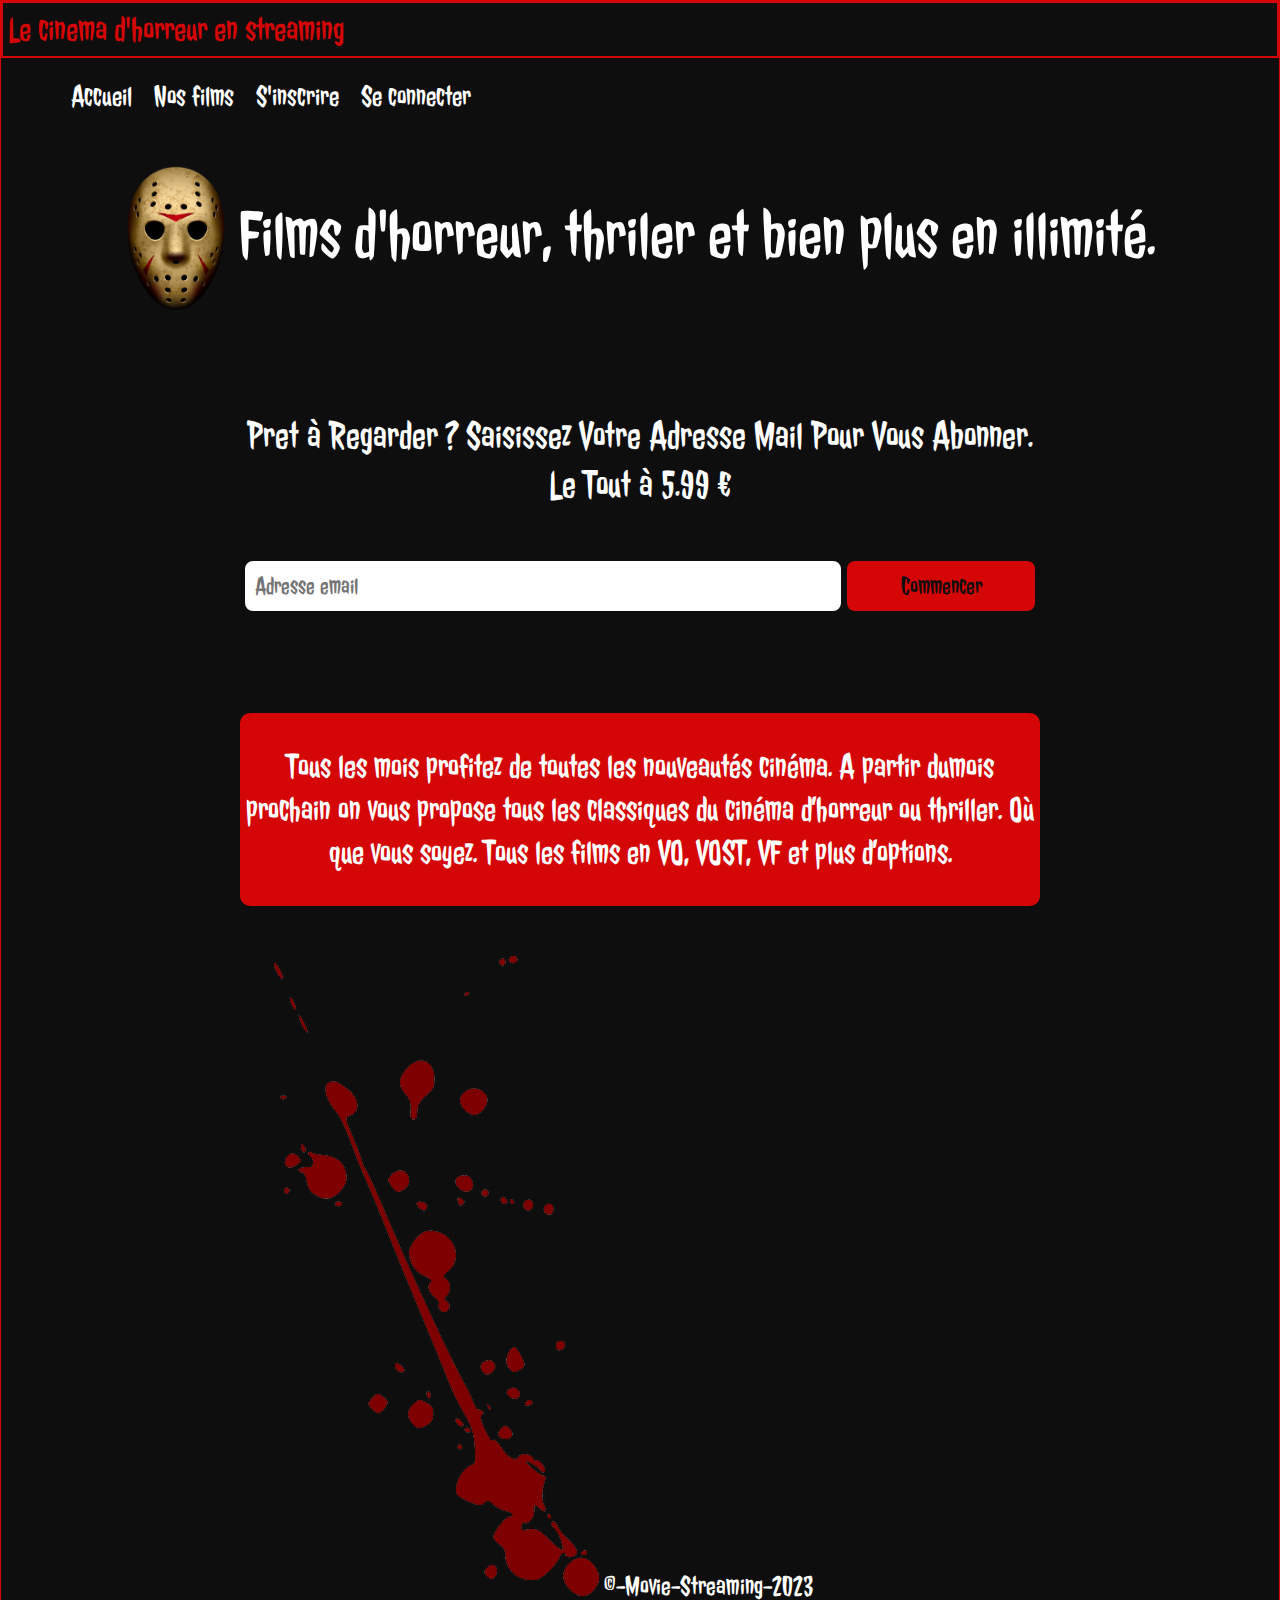
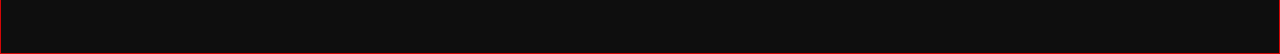
==== connection.html @ 793fb9a8 "[ADD] projet streaming horror index page" ====
<!DOCTYPE html>
<html lang="fr">

<head>
    <meta charset="UTF-8">
    <meta name="viewport" content="width=device-width, initial-scale=1.0">
    <title>Le Ciné d'horreur en streaming</title>    
    <link href="https://fonts.googleapis.com/css?family=Jolly+Lodger&display=swap" rel="stylesheet"/>
    <link href="https://fonts.googleapis.com/css?family=Fenix&display=swap" rel="stylesheet"/>
    <link href="./css/main.css" rel="stylesheet" />
</head>
<body>
    <section class="top">
        <p>Le cinema d'horreur en streaming</p>
    </section>
    <nav>
        <ul>
            <li><a href="index.html">Accueil</a></li>
            <li><a href="films.html">Nos films</a></li>
            <li><a href="instription.html">S'inscrire</a></li>
            <li><a href="connection.html">Se connecter</a></li>
        </ul>
    </nav>
    <header>
        <h1>
            <img class="logo" src="./asset/jason.png" alt="logo_jason">
            Films d'horreur, thriler et bien plus en illimité.
        </h1>
    </header>
    <main>
        <section>
            <h2>
                Pret à Regarder ? Saisissez Votre Adresse Mail Pour Vous Abonner.<br>Le Tout à 5.99 €
            </h2>
            <form action="index.php" method="post">
                <input class="email" type="email" name="email" id="email" placeholder="Adresse email">
                <input class="start" type="submit" value="Commencer">
            </form>
            <section class="description">
                <p>
                    Tous les mois profitez de toutes les nouveautés cinéma. A partir dumois prochain on vous propose tous les classiques du cinéma d’horreur ou
                    thriller. Où que vous soyez. Tous les films en VO, VOST, VF et plus d’options.
                </p>
            </section>
        </section>
    </main>
    <footer>
        <p><img class="blo" src="./asset/blood.png" alt="logo_blood">
            &copy;-Movie-Streaming-2023</p>
    </footer>
</body>
</html>
---- css/main.css ----
@import url('./reset.css');

:root{
    --color-primary:rgba(14,14,14,1);
    --color-font: rgba(255,255,255,1);
    --color-border:  rgba(212,6,6,1);
}

body {
    background-color: var(--color-primary);
    color: var(--color-font);
    font-family: 'Jolly Lodger', Regular;
    border: 0.1rem solid var(--color-border);
}

section.top{
    display: block;
    background-color: var(--color-primary);
    border: 0.2rem solid var(--color-border);
    width: 100%;
}

section.top p{
    text-align: left;
    margin: 0.5rem;
    font-size: 3.5rem;
    color: var(--color-border);
}

nav {
    padding: 1rem;
    margin-left: 5rem;
}

nav ul li{
    display: inline-block;
    margin: 1rem;
}

nav ul li a{
    color: var(--color-nav);
    font-size: 3rem;
    text-decoration: none;
}

.logo {
    width: 10rem;
    height: auto;
}

header {
    text-align: center;
    margin: 3rem;
    margin-bottom: 10rem;
}

header h1 {
    font-size: 7rem;
}

main {
    max-width: 80rem;
    margin-left: auto;
    margin-right: auto;
}

h2 {
    text-align: center;
    font-size: 4rem;
}

form{
    margin: 5rem 0;
    width: 100%;
}

form label{
    display: block;
    font-size: 2.6rem;
}

form input{
    background-color: rgba(0,0,0,0);
    border: 0.2rem solid var(--color-primary);
    font-family: 'Jolly Lodger', Regular;
    width: 100%;
    padding: 1rem;
    color: var(--color-font-secondary);
    font-size: 2.5rem;
}

form input.email {
    width: 75%;
    background-color: var(--color-font);
    border-radius: 10px;
    color: rgba(14,14,14,1);
}

form input.start {
    background-color: var(--color-border);
    border: 0.2rem solid;
    border-radius: 10px;
    font-size: 2.5rem;
    font-family: 'Jolly Lodger', Regular;
    width: 24%;
    padding: 1rem;
    margin-bottom: 5rem;
    color: rgba(14,14,14,1);
}

form select {
    background-color: rgba(0,0,0,0);
    border: 0.2rem solid var(--color-border);
    font-family: 'Jolly Lodger', Regular;
    width: 100%;
    padding: 1rem;
    color: var(--color-font-secondary);
    font-size: 2.5rem;
}

form input.valider {
    background-color: var(--color-font);
    border: 0.2rem solid var(--color-font);
    font-size: 2.5rem;
    font-family: 'Jolly Lodger', Regular;
    margin-left: auto;
    margin-right: auto;
    width: 25%;
    padding: 1rem;
    color: #fff;
}

section.description{
    margin-left: auto;
    margin-right: auto;
    display: block;
    border-radius: 10px;
    background-color: var(--color-border);
    border: 0.2rem solid var(--color-border);
    width: 100%;
}

section form{
    text-align: center;
}

section p{
    text-align: center;
    margin: 3rem 0;
    font-size: 3.5rem;
}

li{
    display: inline-block;
}

footer {
    text-align: center;
    margin-right: 15%;
    padding: 5rem;
}

footer p {
    font-size: 2.8rem;
}

footer p img {
    vertical-align: left;
}
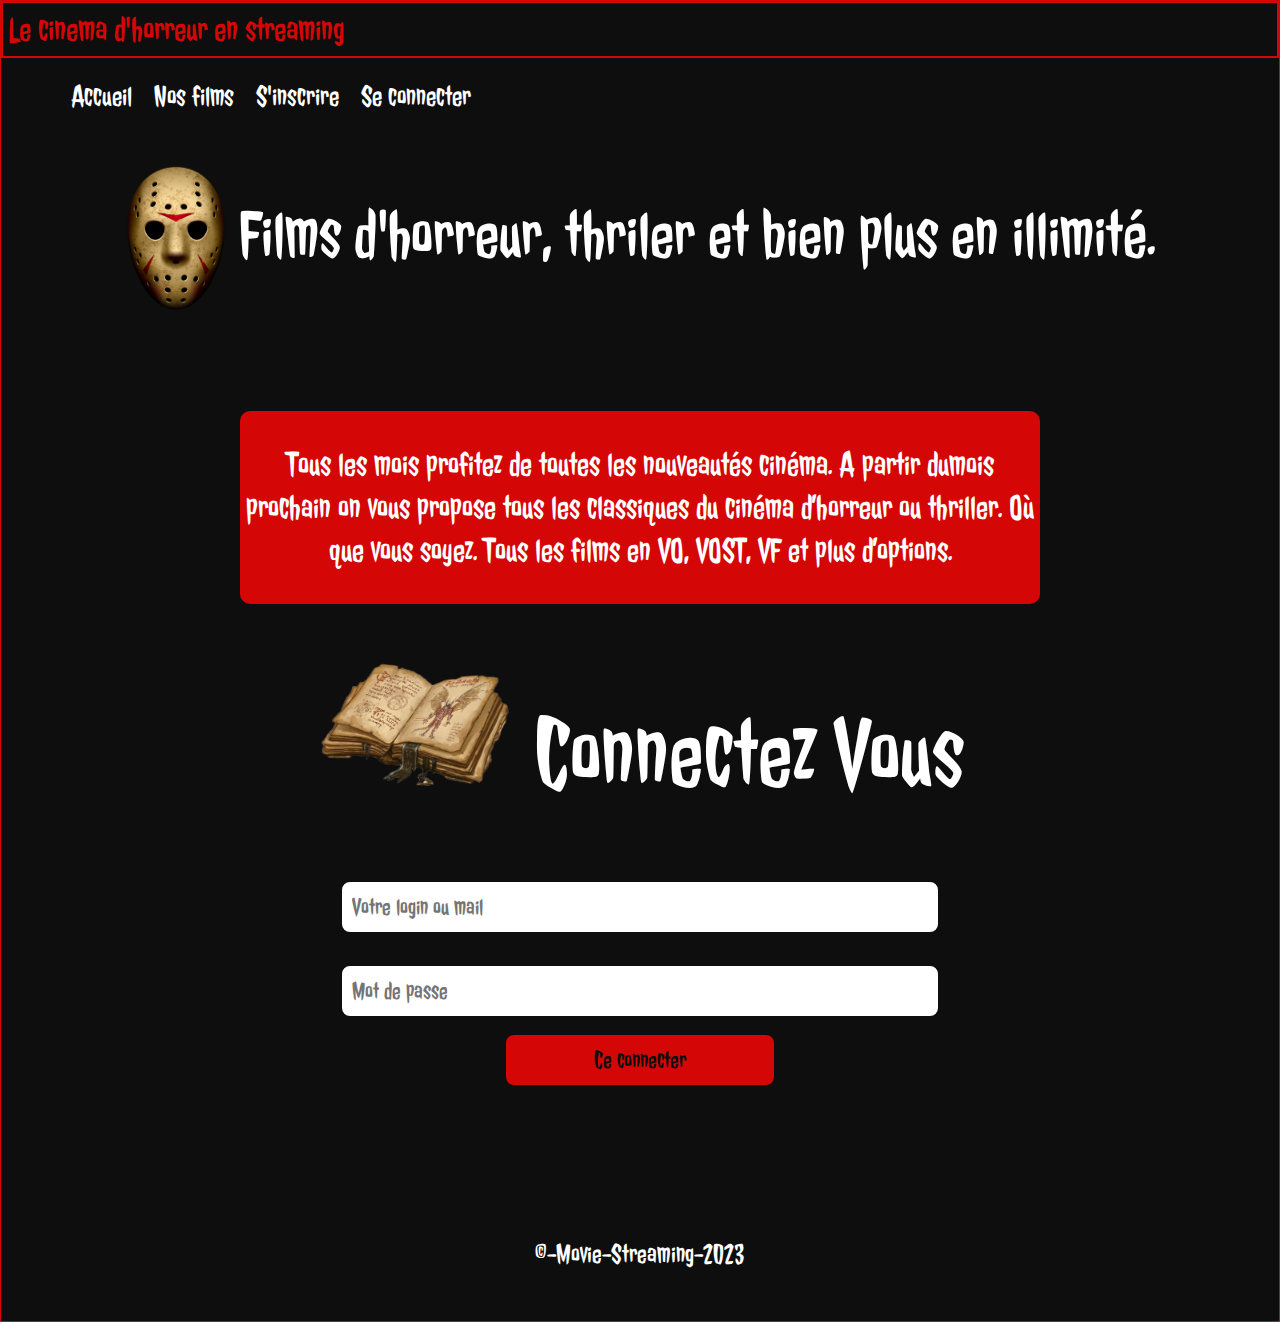
==== commit 42e2c9ba: "[ADD] connection page" ====
--- a/connection.html
+++ b/connection.html
@@ -29,24 +29,24 @@
     </header>
     <main>
         <section>
-            <h2>
-                Pret à Regarder ? Saisissez Votre Adresse Mail Pour Vous Abonner.<br>Le Tout à 5.99 €
-            </h2>
-            <form action="index.php" method="post">
-                <input class="email" type="email" name="email" id="email" placeholder="Adresse email">
-                <input class="start" type="submit" value="Commencer">
-            </form>
             <section class="description">
                 <p>
                     Tous les mois profitez de toutes les nouveautés cinéma. A partir dumois prochain on vous propose tous les classiques du cinéma d’horreur ou
                     thriller. Où que vous soyez. Tous les films en VO, VOST, VF et plus d’options.
                 </p>
             </section>
+            <h3>
+                <img class="grimoire" src="./asset/grimoire.png" alt="logo_grimoire">  Connectez Vous
+            </h3>
+            <form action="index.php" method="post">
+                <input class="email" type="email" name="email" id="email" placeholder="Votre login ou mail">
+                <input class="pwd" type="pwd" name="pwd" id="pwd" placeholder="Mot de passe">
+                <input class="start_mid" type="submit" value="Ce connecter">
+            </form>
         </section>
     </main>
     <footer>
-        <p><img class="blo" src="./asset/blood.png" alt="logo_blood">
-            &copy;-Movie-Streaming-2023</p>
+        <p>&copy;-Movie-Streaming-2023</p>
     </footer>
 </body>
 </html>--- a/css/main.css
+++ b/css/main.css
@@ -48,6 +48,10 @@
     height: auto;
 }
 
+.grimoire {
+    width: 20rem;
+    height: auto;
+}
 header {
     text-align: center;
     margin: 3rem;
@@ -67,6 +71,12 @@
 h2 {
     text-align: center;
     font-size: 4rem;
+}
+
+h3 {
+    text-align: center;
+    font-size: 10rem;
+    padding-top: 5rem;
 }
 
 form{
@@ -93,6 +103,15 @@
     width: 75%;
     background-color: var(--color-font);
     border-radius: 10px;
+    margin: 1.5rem;
+    color: rgba(14,14,14,1);
+}
+
+form input.pwd {
+    width: 75%;
+    background-color: var(--color-font);
+    border-radius: 10px;
+    margin: 1.5rem;
     color: rgba(14,14,14,1);
 }
 
@@ -104,6 +123,16 @@
     font-family: 'Jolly Lodger', Regular;
     width: 24%;
     padding: 1rem;
+    margin-bottom: 5rem;
+    color: rgba(14,14,14,1);
+}
+
+form input.start_mid {
+    background-color: var(--color-border);
+    border: 0.2rem solid;
+    border-radius: 10px;
+    font-size: 2.5rem;
+    width: 34%;
     margin-bottom: 5rem;
     color: rgba(14,14,14,1);
 }
@@ -133,7 +162,6 @@
 section.description{
     margin-left: auto;
     margin-right: auto;
-    display: block;
     border-radius: 10px;
     background-color: var(--color-border);
     border: 0.2rem solid var(--color-border);
@@ -156,14 +184,9 @@
 
 footer {
     text-align: center;
-    margin-right: 15%;
     padding: 5rem;
 }
 
 footer p {
     font-size: 2.8rem;
-}
-
-footer p img {
-    vertical-align: left;
 }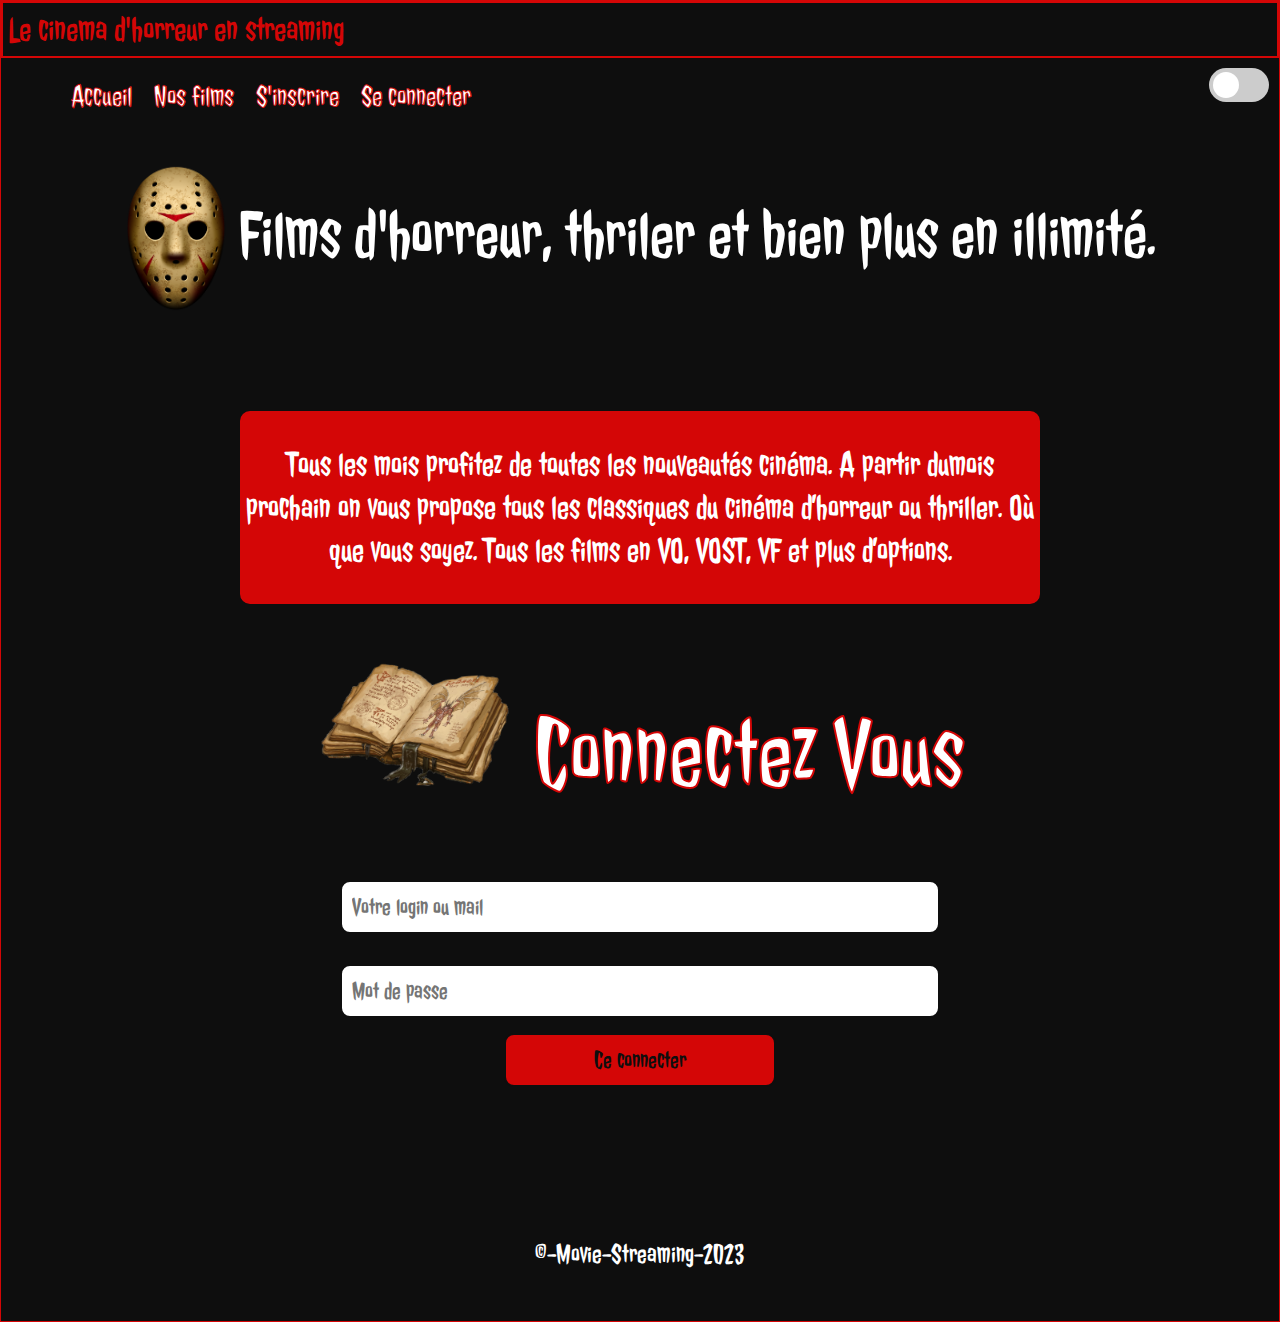
==== commit 03f68f54: "[MODIF] front" ====
--- a/connection.html
+++ b/connection.html
@@ -17,8 +17,14 @@
         <ul>
             <li><a href="index.html">Accueil</a></li>
             <li><a href="films.html">Nos films</a></li>
-            <li><a href="instription.html">S'inscrire</a></li>
+            <li><a href="inscription.html">S'inscrire</a></li>
             <li><a href="connection.html">Se connecter</a></li>
+            <div class="theme-switch-container"> 
+                <label class="theme-slider" for="checkbox"> 
+                    <input type="checkbox" id="checkbox" /> 
+                    <div class="round slider"></div> 
+                </label> 
+            </div> 
         </ul>
     </nav>
     <header>
@@ -40,7 +46,7 @@
             </h3>
             <form action="index.php" method="post">
                 <input class="email" type="email" name="email" id="email" placeholder="Votre login ou mail">
-                <input class="pwd" type="pwd" name="pwd" id="pwd" placeholder="Mot de passe">
+                <input class="email" type="pwd" name="pwd" id="pwd" placeholder="Mot de passe">
                 <input class="start_mid" type="submit" value="Ce connecter">
             </form>
         </section>
@@ -48,5 +54,6 @@
     <footer>
         <p>&copy;-Movie-Streaming-2023</p>
     </footer>
+    <script type="module" src="./js/app.js"></script>
 </body>
 </html>--- a/css/main.css
+++ b/css/main.css
@@ -5,6 +5,12 @@
     --color-font: rgba(255,255,255,1);
     --color-border:  rgba(212,6,6,1);
 }
+
+[theme="dark"] { 
+    --color-primary:rgba(255,255,255,1);
+    --color-font: rgba(14,14,14,1);
+    --color-border:  rgba(212,6,6,1);
+} 
 
 body {
     background-color: var(--color-primary);
@@ -38,9 +44,11 @@
 }
 
 nav ul li a{
-    color: var(--color-nav);
+    color: var(--color-font);
     font-size: 3rem;
     text-decoration: none;
+    -webkit-text-stroke-width: 1px;
+    -webkit-text-stroke-color: var(--color-border);
 }
 
 .logo {
@@ -77,6 +85,24 @@
     text-align: center;
     font-size: 10rem;
     padding-top: 5rem;
+    -webkit-text-stroke-width: 2px;
+    -webkit-text-stroke-color: var(--color-border);
+}
+
+h4 {
+    text-align: left;
+    font-size: 5rem;
+    padding-top: 2rem;
+    -webkit-text-stroke-width: 2px;
+    -webkit-text-stroke-color: var(--color-border);
+}
+
+.tv {
+    width: 22rem;
+    height: auto;
+    border-radius: 10px;
+    float: right;
+    display: inline;
 }
 
 form{
@@ -95,7 +121,7 @@
     font-family: 'Jolly Lodger', Regular;
     width: 100%;
     padding: 1rem;
-    color: var(--color-font-secondary);
+    color: var(--color-border);
     font-size: 2.5rem;
 }
 
@@ -104,24 +130,14 @@
     background-color: var(--color-font);
     border-radius: 10px;
     margin: 1.5rem;
-    color: rgba(14,14,14,1);
-}
-
-form input.pwd {
-    width: 75%;
-    background-color: var(--color-font);
-    border-radius: 10px;
-    margin: 1.5rem;
-    color: rgba(14,14,14,1);
-}
-
-form input.start {
+    color: var(--color-primary);
+}
+
+form a.start {
     background-color: var(--color-border);
     border: 0.2rem solid;
     border-radius: 10px;
     font-size: 2.5rem;
-    font-family: 'Jolly Lodger', Regular;
-    width: 24%;
     padding: 1rem;
     margin-bottom: 5rem;
     color: rgba(14,14,14,1);
@@ -140,10 +156,9 @@
 form select {
     background-color: rgba(0,0,0,0);
     border: 0.2rem solid var(--color-border);
-    font-family: 'Jolly Lodger', Regular;
-    width: 100%;
-    padding: 1rem;
-    color: var(--color-font-secondary);
+    width: 100%;
+    padding: 1rem;
+    color: var(--color-border);
     font-size: 2.5rem;
 }
 
@@ -151,14 +166,15 @@
     background-color: var(--color-font);
     border: 0.2rem solid var(--color-font);
     font-size: 2.5rem;
-    font-family: 'Jolly Lodger', Regular;
     margin-left: auto;
     margin-right: auto;
     width: 25%;
     padding: 1rem;
     color: #fff;
 }
-
+section div p{
+    text-align: left;
+}
 section.description{
     margin-left: auto;
     margin-right: auto;
@@ -168,6 +184,31 @@
     width: 100%;
 }
 
+section.galerie p{
+    text-align: left;
+    font-size: 5rem;
+    padding-top: 15rem;
+    -webkit-text-stroke-width: 2px;
+    -webkit-text-stroke-color: var(--color-border);
+}
+
+.grid { 
+    display: grid;
+    grid-template-columns: 1fr 1fr 1fr 1fr 1fr 1fr;
+    grid-gap: 0.5rem;
+    align-items:stretch;
+    justify-items: center;
+}
+
+.grid img {
+    max-width: 90%;
+    max-height: 85%;
+}
+
+section img{
+    width: 100%;
+    height: auto;
+}
 section form{
     text-align: center;
 }
@@ -182,6 +223,11 @@
     display: inline-block;
 }
 
+.blo2{
+    margin-left: auto;
+    display: block;
+}
+
 footer {
     text-align: center;
     padding: 5rem;
@@ -189,4 +235,64 @@
 
 footer p {
     font-size: 2.8rem;
+}
+
+ body img.tache {
+    transform: rotate(90deg);
+}
+
+.theme-switch-container { 
+    display: flex; 
+    align-items: center;
+    float: right;
+
+} 
+  
+.theme-slider { 
+    display: inline-block; 
+    height: 34px; 
+    position: relative;
+    width: 60px; 
+} 
+  
+.theme-slider input { 
+    display: none; 
+} 
+  
+.slider { 
+    background-color: #ccc; 
+    bottom: 0; 
+    cursor: pointer; 
+    left: 0; 
+    position: absolute; 
+    right: 0; 
+    top: 0; 
+    transition: .4s; 
+} 
+  
+.slider:before { 
+    background-color: #fff; 
+    bottom: 4px; 
+    content: ""; 
+    height: 26px; 
+    left: 4px; 
+    position: absolute; 
+    transition: .4s; 
+    width: 26px; 
+} 
+  
+input:checked+.slider { 
+    background-color: #000000; 
+} 
+  
+input:checked+.slider:before { 
+    transform: translateX(26px); 
+} 
+  
+.slider.round { 
+    border-radius: 34px; 
+} 
+  
+.slider.round:before { 
+    border-radius: 50%; 
 }